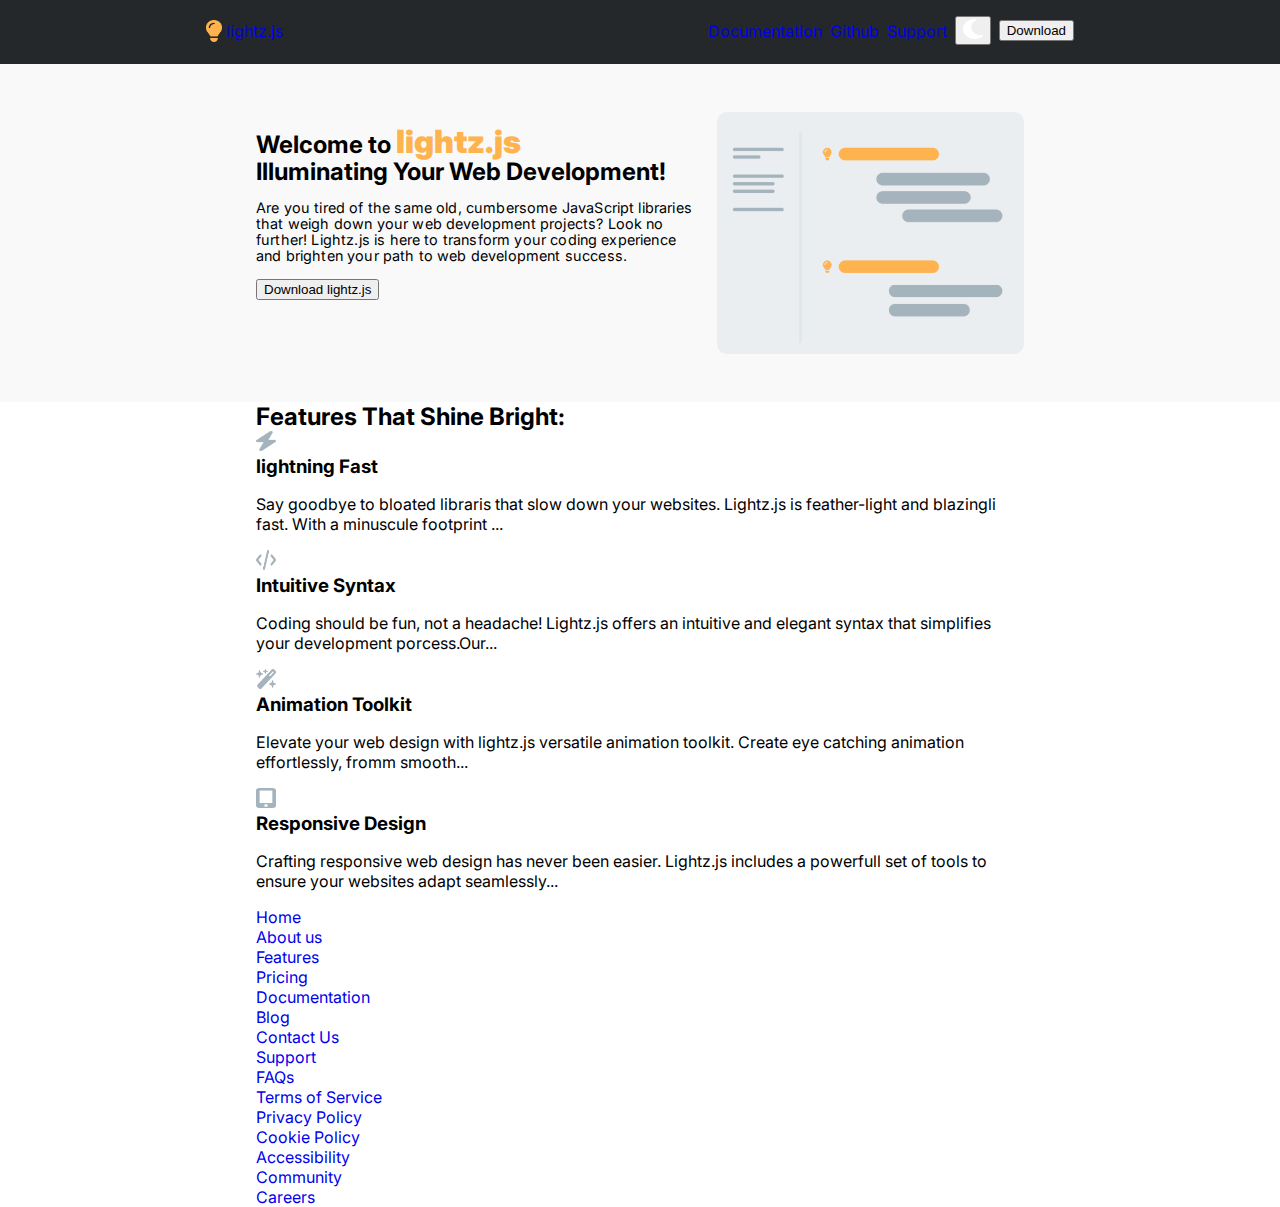
==== index.html @ 82d9f64f "css" ====
<!DOCTYPE html>
<html lang="en">
<head>
  <meta charset="UTF-8">
  <meta name="viewport" content="width=device-width, initial-scale=1.0">
  <link rel="stylesheet" href="css/style.css">
  <link rel="preconnect" href="https://fonts.googleapis.com">
  <link rel="preconnect" href="https://fonts.gstatic.com" crossorigin>
  <link href="https://fonts.googleapis.com/css2?family=Inter:wght@100..900&display=swap" rel="stylesheet">
  <title>UI with a DARK MODE</title>
</head>
<body>
  <header class="header">
    <div class="header-container">
      <div class="header-nav">
        <div class="logo">
          <img src="assets/icon-logo-orange.png" alt="logo" class="logo-img">
          <a href="#">lightz.js</a>
        </div>
        <nav class="nav">
          <ul>
            <li><a href="#">Documentation</a></li>
            <li><a href="#">Github</a></li>
            <li><a href="#">Support</a></li>  
          </ul>
          <button id="dark-theme" class="theme-btn">
            <img src="assets/icon-moon-white.png" alt="moon" class="theme-icon">
          </button>
          <button class="download-btn">Download</button>
        </nav>
      </div>
    </div>
  </header>
  <main class="main">
    <section class="hero">
      <div class="container">
        <div class="hero-section">
          <div class="hero-intro">
            <h1 class="hero-headline">Welcome to <strong class="hero-text-lightz">lightz.js</strong> <br> Illuminating Your Web Development!</h1>
            <p class="hero-pararagh">Are you tired of the same old, cumbersome JavaScript libraries that weigh down your web development projects? Look no further! Lightz.js is here to transform your coding experience and brighten your path to web development success.</p>
            <button class="hero-btn">Download lightz.js</button>
          </div>
          <img src="assets/hero-light-mode.png" alt="hero pics" class="hero-img">
        </div>
      </div>
    </section>
    <section class="features">
      <div class="container">
        <div class="features-section">
          <h2 class="features-headline">Features That Shine Bright:</h2>
          <div class="features-content">
            <div>
              <img src="assets/icon-lightning-gray.png" alt="lightning">
              <h3>lightning Fast</h3>
              <p>Say goodbye to bloated libraris that slow down your websites. Lightz.js is feather-light and blazingli fast. With a minuscule footprint ...</p>
            </div>
            <div>
              <img src="assets/icon-syntax-gray.png" alt="lightning">
              <h3>Intuitive Syntax</h3>
              <p>Coding should be fun, not a headache! Lightz.js offers an intuitive and elegant syntax that simplifies your development porcess.Our...</p>
            </div>
            <div>
              <img src="assets/icon-wand-gray.png" alt="lightning">
              <h3>Animation Toolkit</h3>
              <p>Elevate your web design with lightz.js versatile animation toolkit. Create eye catching animation effortlessly, fromm smooth...</p>
            </div>
            <div>
              <img src="assets/icon-phone-gray.png" alt="lightning">
              <h3>Responsive Design</h3>
              <p>Crafting responsive web design has never been easier. Lightz.js includes a powerfull set of tools to ensure your websites adapt seamlessly...</p>
            </div>
          </div>
        </div>
      </div>
    </section>
  </main>
  <footer class="footer">
    <div class="container">

      <ul class="footer-list">
        <li><a href="#">Home</a></li>
        <li><a href="#">About us</a></li>
        <li><a href="#">Features</a></li>
        <li><a href="#">Pricing</a></li>
        <li><a href="#">Documentation</a></li>
        <li><a href="#">Blog</a></li>
        <li><a href="#">Contact Us</a></li>
        <li><a href="#">Support</a></li>
        <li><a href="#">FAQs</a></li>
        <li><a href="#">Terms of Service</a></li>
        <li><a href="#">Privacy Policy</a></li>
        <li><a href="#">Cookie Policy</a></li>
        <li><a href="#">Accessibility</a></li>
        <li><a href="#">Community</a></li>
        <li><a href="#">Careers</a></li>
      </ul>
    </div>
  </footer>
    <script src="js/scripts.js"></script>
  </body>
  </html>
---- css/style.css ----
/* default 
///////////////////////// */
*{
  box-sizing: border-box;
}
html{
  font-family: 'Inter',sans-serif;
}
body{
  margin: 0;
}
ul {
  list-style: none;
}
h1,h2,h3,h4,ul{

  padding: 0;
  margin: 0;
}
a{
  text-decoration: none;
}
.container{
  width: 768px;
  margin: 0 auto;
}
:root{
  --primary: #FEB34F;        
  --text-primary: #505961;   
  --text-secondary: #505961; 
  --nav-bg: #24282B;         
  --hero-bg: #F9F9FA;       
  --features-bg: #E1E2E4;    
  --footer-bg: #24282B; 
}
img{
  width: 20px;
  height: 20px;
}
/* header 
/////////////////////// */
.header-container{
  width: 868px;
  margin: 0 auto;
}
.header{
  background-color: #24282B;
  height: 64px;
  width: 100%;
  padding: 16px 0;
}
.logo-img{
  width: 16px;
  height: 22px;
}

.header-nav{
  display: flex;
  justify-content: space-between;
}

.logo{
  display: flex;
  align-items: center;
  gap: 4px;
}
.nav{
  display: flex;
  align-items: center;
  gap: 8px;
}
.nav > ul {
  display: flex; 
  gap: 8px;
}


/* Main 
/////////////////////// */
.hero{
  padding: 48px;
  background-color: var(--hero-bg);

}
.hero-section{
  display: flex;
  gap: 24px;
}

.hero-intro{
  width: 60%;
  padding-top: 12px;
}
.hero-headline{
  font-size: 24px;
  line-height: 1.1;
}
.hero-text-lightz{
  font-size: 32px;
  color: var(--primary);
}
.hero-pararagh{
  line-height: 1.1;
  letter-spacing: 0.01rem;
  font-size: 0.9rem;
}
.hero-img{
  width: 40%;
  height: 100%;
  border-radius: 10px;
}
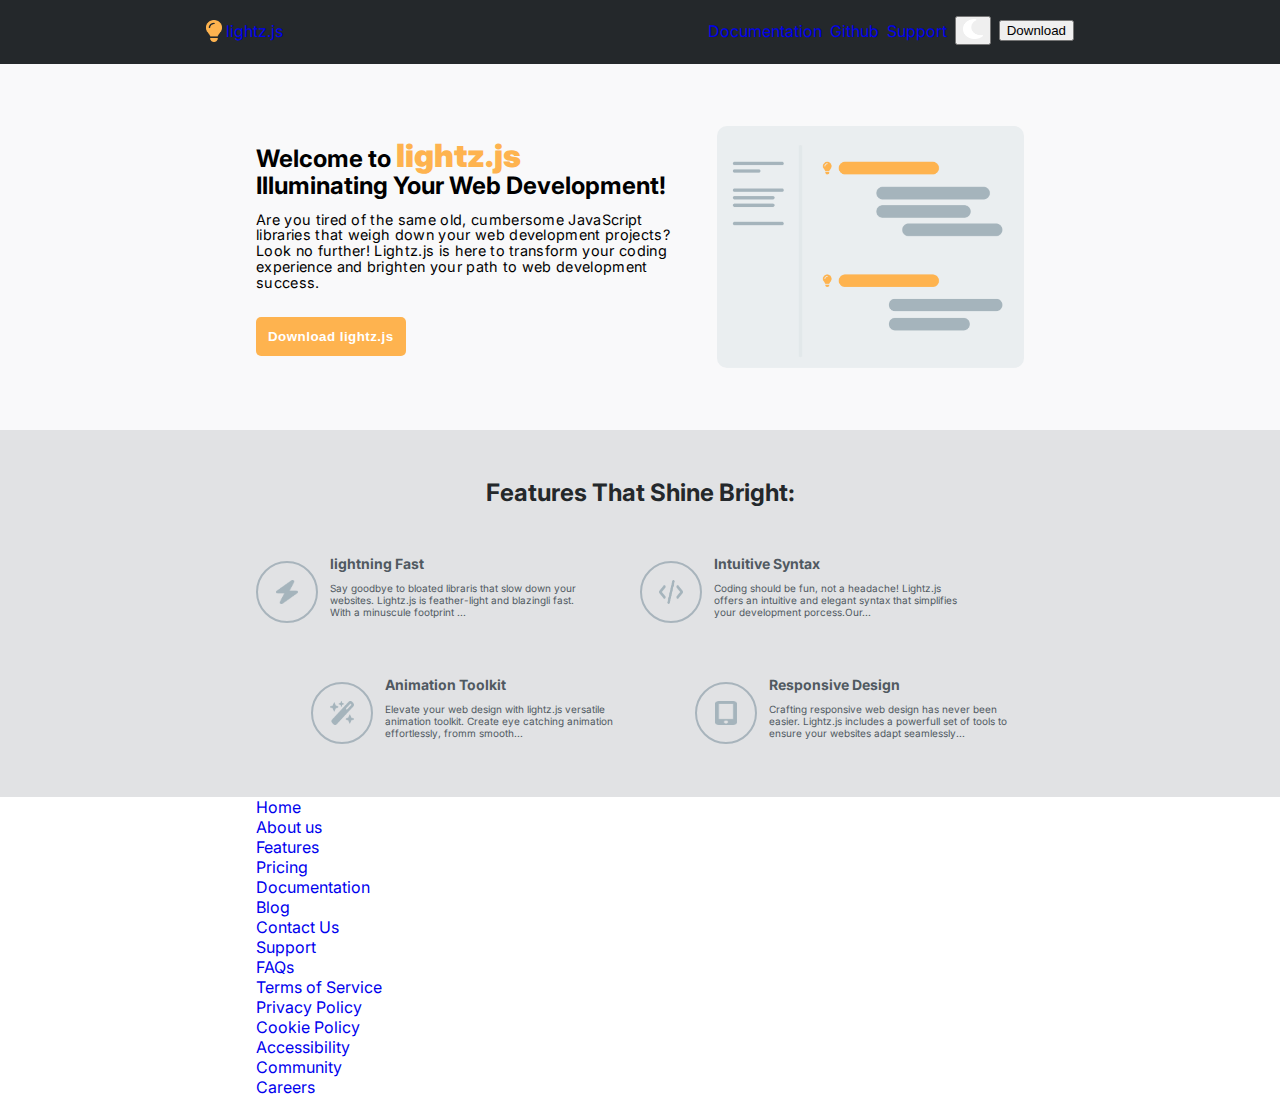
==== commit dd654aa3: "css" ====
--- a/index.html
+++ b/index.html
@@ -49,25 +49,49 @@
         <div class="features-section">
           <h2 class="features-headline">Features That Shine Bright:</h2>
           <div class="features-content">
-            <div>
-              <img src="assets/icon-lightning-gray.png" alt="lightning">
-              <h3>lightning Fast</h3>
-              <p>Say goodbye to bloated libraris that slow down your websites. Lightz.js is feather-light and blazingli fast. With a minuscule footprint ...</p>
+            <div class="features-item">
+              <div class="features-icon-div">
+
+                <img src="assets/icon-lightning-gray.png" alt="lightning" class="features-icon">
+              </div>
+              <div class="features-text-div">
+
+                <h3>lightning Fast</h3>
+                <p>Say goodbye to bloated libraris that slow down your websites. Lightz.js is feather-light and blazingli fast. With a minuscule footprint ...</p>
+              </div>
             </div>
-            <div>
-              <img src="assets/icon-syntax-gray.png" alt="lightning">
-              <h3>Intuitive Syntax</h3>
-              <p>Coding should be fun, not a headache! Lightz.js offers an intuitive and elegant syntax that simplifies your development porcess.Our...</p>
+            <div class="features-item">
+              <div class="features-icon-div">
+
+                <img src="assets/icon-syntax-gray.png" alt="lightning" class="features-icon">
+              </div>
+              <div class="features-text-div">
+
+                <h3>Intuitive Syntax</h3>
+                <p>Coding should be fun, not a headache! Lightz.js offers an intuitive and elegant syntax that simplifies your development porcess.Our...</p>
+              </div>
             </div>
-            <div>
-              <img src="assets/icon-wand-gray.png" alt="lightning">
-              <h3>Animation Toolkit</h3>
-              <p>Elevate your web design with lightz.js versatile animation toolkit. Create eye catching animation effortlessly, fromm smooth...</p>
+            <div class="features-item">
+              <div class="features-icon-div">
+
+                <img src="assets/icon-wand-gray.png" alt="lightning" class="features-icon">
+              </div>
+              <div class="features-text-div">
+
+                <h3>Animation Toolkit</h3>
+                <p>Elevate your web design with lightz.js versatile animation toolkit. Create eye catching animation effortlessly, fromm smooth...</p>
+              </div>
             </div>
-            <div>
-              <img src="assets/icon-phone-gray.png" alt="lightning">
-              <h3>Responsive Design</h3>
-              <p>Crafting responsive web design has never been easier. Lightz.js includes a powerfull set of tools to ensure your websites adapt seamlessly...</p>
+            <div class="features-item">
+              <div class="features-icon-div">
+
+                <img src="assets/icon-phone-gray.png" alt="lightning" class="features-icon">
+              </div>
+              <div class="features-text-div">
+
+                <h3>Responsive Design</h3>
+                <p>Crafting responsive web design has never been easier. Lightz.js includes a powerfull set of tools to ensure your websites adapt seamlessly...</p>
+              </div>
             </div>
           </div>
         </div>
--- a/css/style.css
+++ b/css/style.css
@@ -75,10 +75,10 @@
 }
 
 
-/* Main 
+/* Main.hero section
 /////////////////////// */
 .hero{
-  padding: 48px;
+  padding: 62px;
   background-color: var(--hero-bg);
 
 }
@@ -101,11 +101,96 @@
 }
 .hero-pararagh{
   line-height: 1.1;
-  letter-spacing: 0.01rem;
+  letter-spacing: 0.02rem;
   font-size: 0.9rem;
+  margin-top: 12px;
+  font-weight: 400;
 }
 .hero-img{
   width: 40%;
   height: 100%;
   border-radius: 10px;
 }
+.hero-btn{
+  padding: 12px;
+  color: #FFFFFF;
+  background-color: var(--primary);
+  border: none;
+  border-radius: 5px;
+  margin-top: 12px;
+  transition: 0.3s;
+  font-weight: bold;
+  letter-spacing: 0.03rem;
+}
+.hero-btn:hover{
+  background-color: #f9a940;
+}
+
+/* Main.features section
+/////////////////////// */
+
+.features{
+  background-color: var(--features-bg);
+  padding-top: 48px;
+  padding-bottom: 48px;
+  text-align: center;
+}
+.features-headline{
+  text-align: center;
+  color: #24282B;
+  margin-bottom: 48px;
+  font-size: 24px;
+}
+.features-content{
+  display: grid;
+  grid-template-columns: 0.2fr 1fr 0.2fr 0.2fr 1fr 0.2fr;
+  grid-template-rows: 1fr 1fr;
+  row-gap: 48px;
+  
+}
+.features-content > div:first-child{
+  grid-area: 1 / 1 / 2 / 3;
+}
+.features-content > div:nth-child(2){
+  grid-area: 1 / 4 / 2 / 6;
+}
+.features-content > div:nth-child(3){
+  grid-area: 2 / 2 / 2 / 4;
+}
+.features-content > div:last-child{
+  grid-area: 2 / 5 / 2 / 7;
+}
+.features-item{
+  display: flex;
+  align-items: center;
+  gap: 12px;
+}
+.features-icon{
+  width: 24px;
+  height: 24px;
+  /* border: 2px solid #a8b4bc;
+  padding: 8px;
+  border-radius: 100px;   */
+}
+.features-icon-div{
+  width: 62px;
+  height: 62px;
+  display: flex;
+  justify-content: center;
+  align-items: center;
+  padding: 18px;
+  border: 2px solid #a8b4bc;
+  background-color: var(--features-bg);
+  border-radius: 100%;
+}
+.features-text-div{
+  text-align: left;
+}
+.features-text-div h3{
+  font-size: 14px;
+  color: var(--text-primary);
+}
+.features-text-div p{
+  font-size: 10px;
+  color: var(--text-secondary);
+}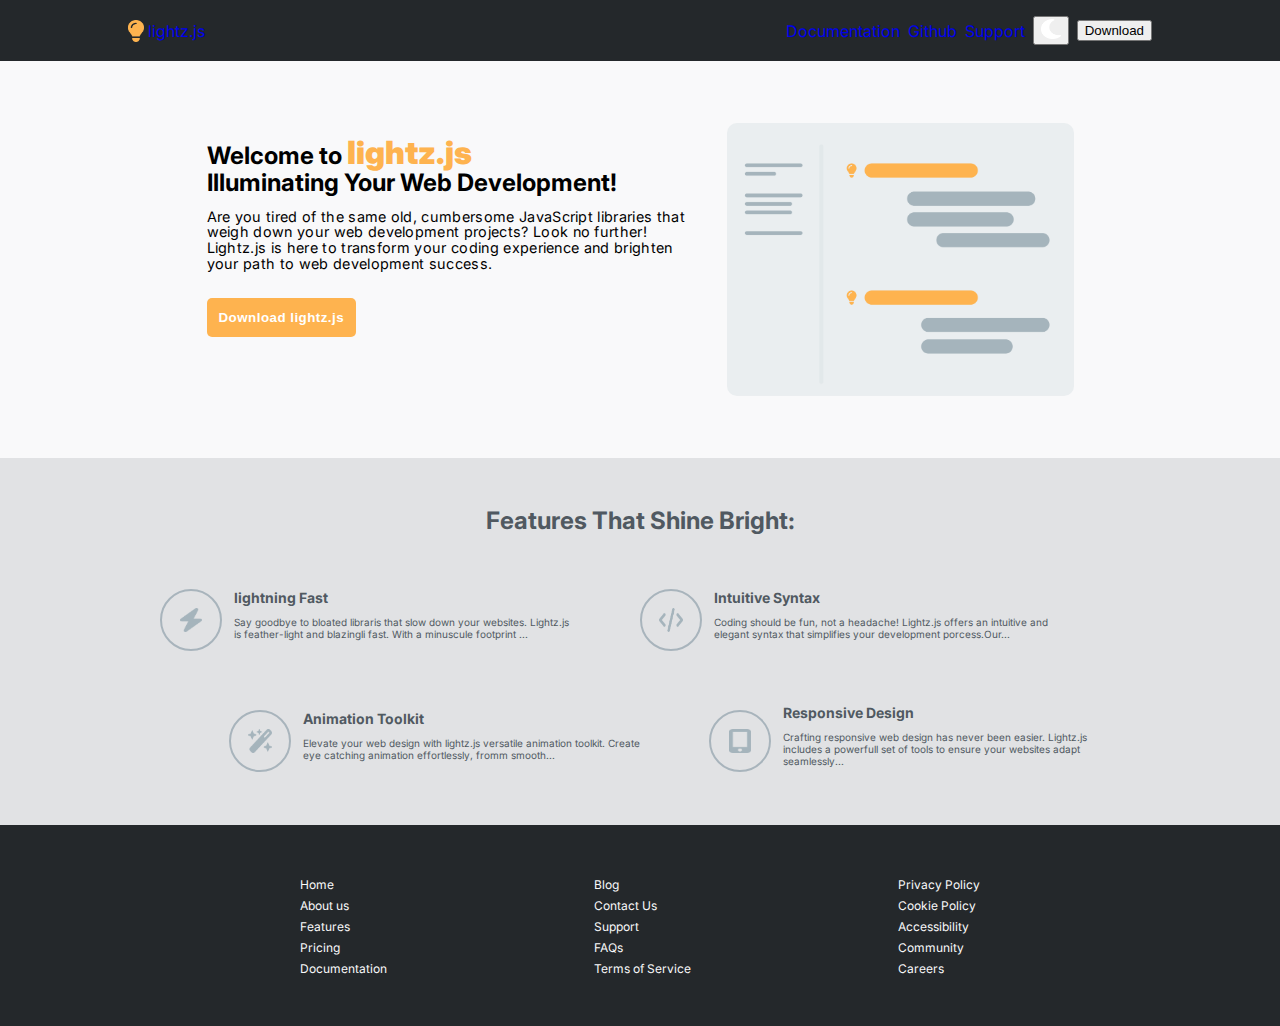
==== commit bd8abd2d: "css fixed" ====
--- a/index.html
+++ b/index.html
@@ -31,7 +31,7 @@
       </div>
     </div>
   </header>
-  <main class="main">
+  
     <section class="hero">
       <div class="container">
         <div class="hero-section">
@@ -97,27 +97,33 @@
         </div>
       </div>
     </section>
-  </main>
+  
   <footer class="footer">
     <div class="container">
+      <div class="footer-content">
 
-      <ul class="footer-list">
-        <li><a href="#">Home</a></li>
-        <li><a href="#">About us</a></li>
-        <li><a href="#">Features</a></li>
-        <li><a href="#">Pricing</a></li>
-        <li><a href="#">Documentation</a></li>
-        <li><a href="#">Blog</a></li>
-        <li><a href="#">Contact Us</a></li>
-        <li><a href="#">Support</a></li>
-        <li><a href="#">FAQs</a></li>
-        <li><a href="#">Terms of Service</a></li>
-        <li><a href="#">Privacy Policy</a></li>
-        <li><a href="#">Cookie Policy</a></li>
-        <li><a href="#">Accessibility</a></li>
-        <li><a href="#">Community</a></li>
-        <li><a href="#">Careers</a></li>
-      </ul>
+        <ul class="footer-col1">
+          <li><a href="#">Home</a></li>
+          <li><a href="#">About us</a></li>
+          <li><a href="#">Features</a></li>
+          <li><a href="#">Pricing</a></li>
+          <li><a href="#">Documentation</a></li>
+        </ul>
+        <ul class="footer-col2">
+          <li><a href="#">Blog</a></li>
+          <li><a href="#">Contact Us</a></li>
+          <li><a href="#">Support</a></li>
+          <li><a href="#">FAQs</a></li>
+          <li><a href="#">Terms of Service</a></li>
+        </ul>
+        <ul class="footer-col3">
+          <li><a href="#">Privacy Policy</a></li>
+          <li><a href="#">Cookie Policy</a></li>
+          <li><a href="#">Accessibility</a></li>
+          <li><a href="#">Community</a></li>
+          <li><a href="#">Careers</a></li>
+        </ul>
+      </div>
     </div>
   </footer>
     <script src="js/scripts.js"></script>
--- a/css/style.css
+++ b/css/style.css
@@ -8,7 +8,13 @@
 }
 body{
   margin: 0;
-}
+  display: flex;
+  flex-direction: column;
+  justify-content: space-between;
+  align-items: stretch;
+  height: 100vh;
+}
+
 ul {
   list-style: none;
 }
@@ -21,7 +27,7 @@
   text-decoration: none;
 }
 .container{
-  width: 768px;
+  width: 75%;
   margin: 0 auto;
 }
 :root{
@@ -40,11 +46,11 @@
 /* header 
 /////////////////////// */
 .header-container{
-  width: 868px;
+  width: 80%;
   margin: 0 auto;
 }
 .header{
-  background-color: #24282B;
+  background-color: var(--nav-bg);
   height: 64px;
   width: 100%;
   padding: 16px 0;
@@ -80,6 +86,7 @@
 .hero{
   padding: 62px;
   background-color: var(--hero-bg);
+  height: 50%;
 
 }
 .hero-section{
@@ -134,10 +141,11 @@
   padding-top: 48px;
   padding-bottom: 48px;
   text-align: center;
+  height: 50%;
 }
 .features-headline{
   text-align: center;
-  color: #24282B;
+  color: var(--text-primary);
   margin-bottom: 48px;
   font-size: 24px;
 }
@@ -192,5 +200,26 @@
 }
 .features-text-div p{
   font-size: 10px;
-  color: var(--text-secondary);
+  color: var(--text-secondary  );
+}
+
+/* footer
+/////////////////////// */
+.footer{
+  background-color: var(--footer-bg);
+  padding: 48px;
+  /* position:fixed;
+  width: 100%;
+  bottom: 0; */
+}
+.footer-content{
+  display: flex;
+  justify-content: space-around;
+  align-content: center;
+  
+}
+.footer-content > ul > li > a{
+  color: #F9F9FA;
+  font-size: 12px;
+  line-height: 1.5;
 }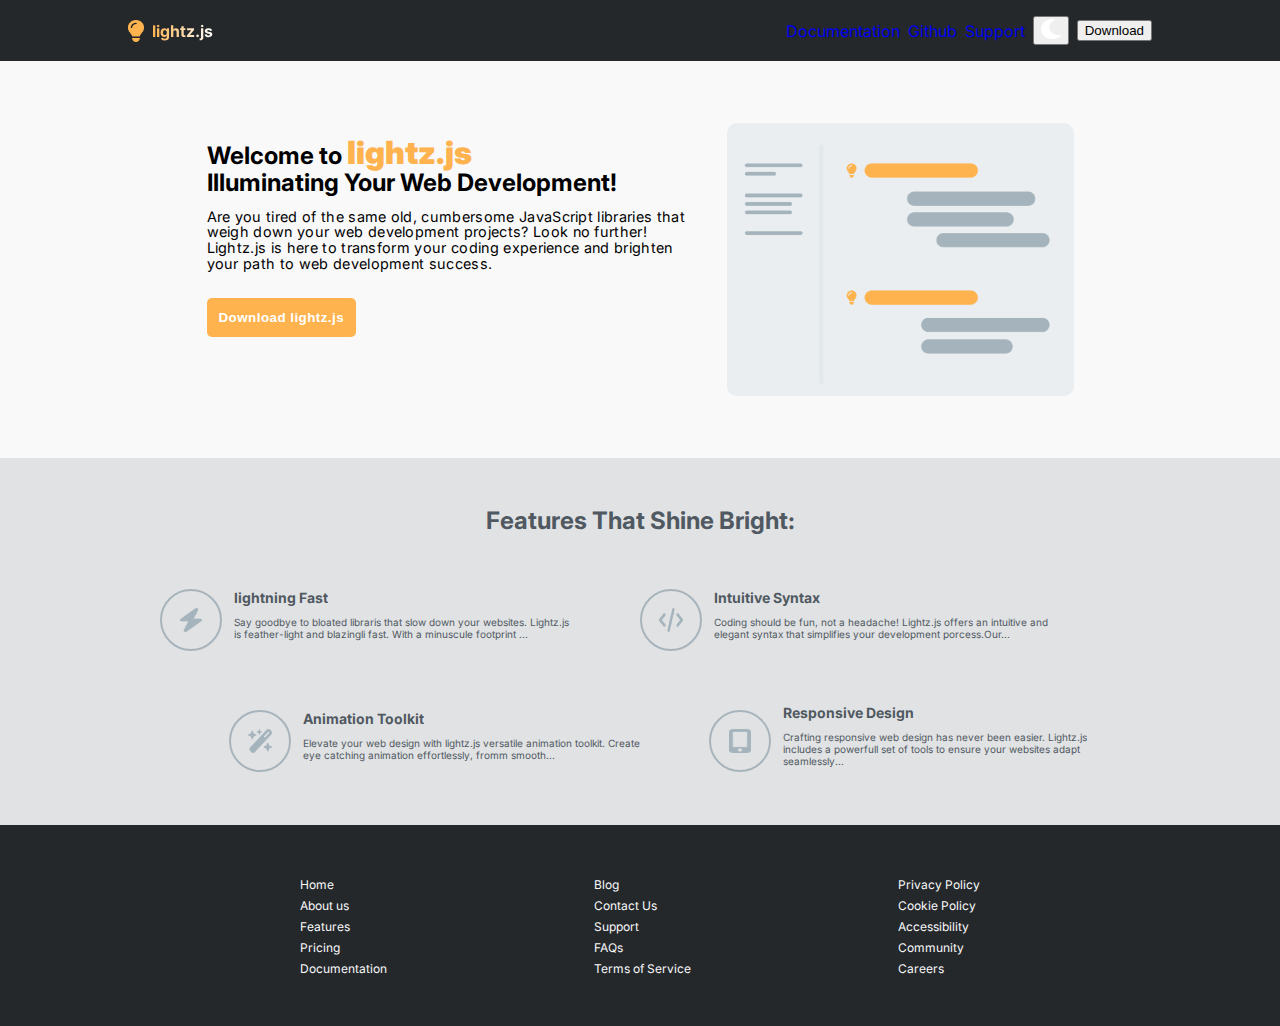
==== commit 702b92d1: "css" ====
--- a/index.html
+++ b/index.html
@@ -15,7 +15,7 @@
       <div class="header-nav">
         <div class="logo">
           <img src="assets/icon-logo-orange.png" alt="logo" class="logo-img">
-          <a href="#">lightz.js</a>
+          <a href="#"><strong class="logo-text">lightz.js</strong></a>
         </div>
         <nav class="nav">
           <ul>
--- a/css/style.css
+++ b/css/style.css
@@ -68,7 +68,12 @@
 .logo{
   display: flex;
   align-items: center;
-  gap: 4px;
+  gap: 8px;
+}
+.logo-text{
+  background: linear-gradient(to left,#FFFFFF,var(--primary));
+  background-clip: text;
+  color: transparent;
 }
 .nav{
   display: flex;
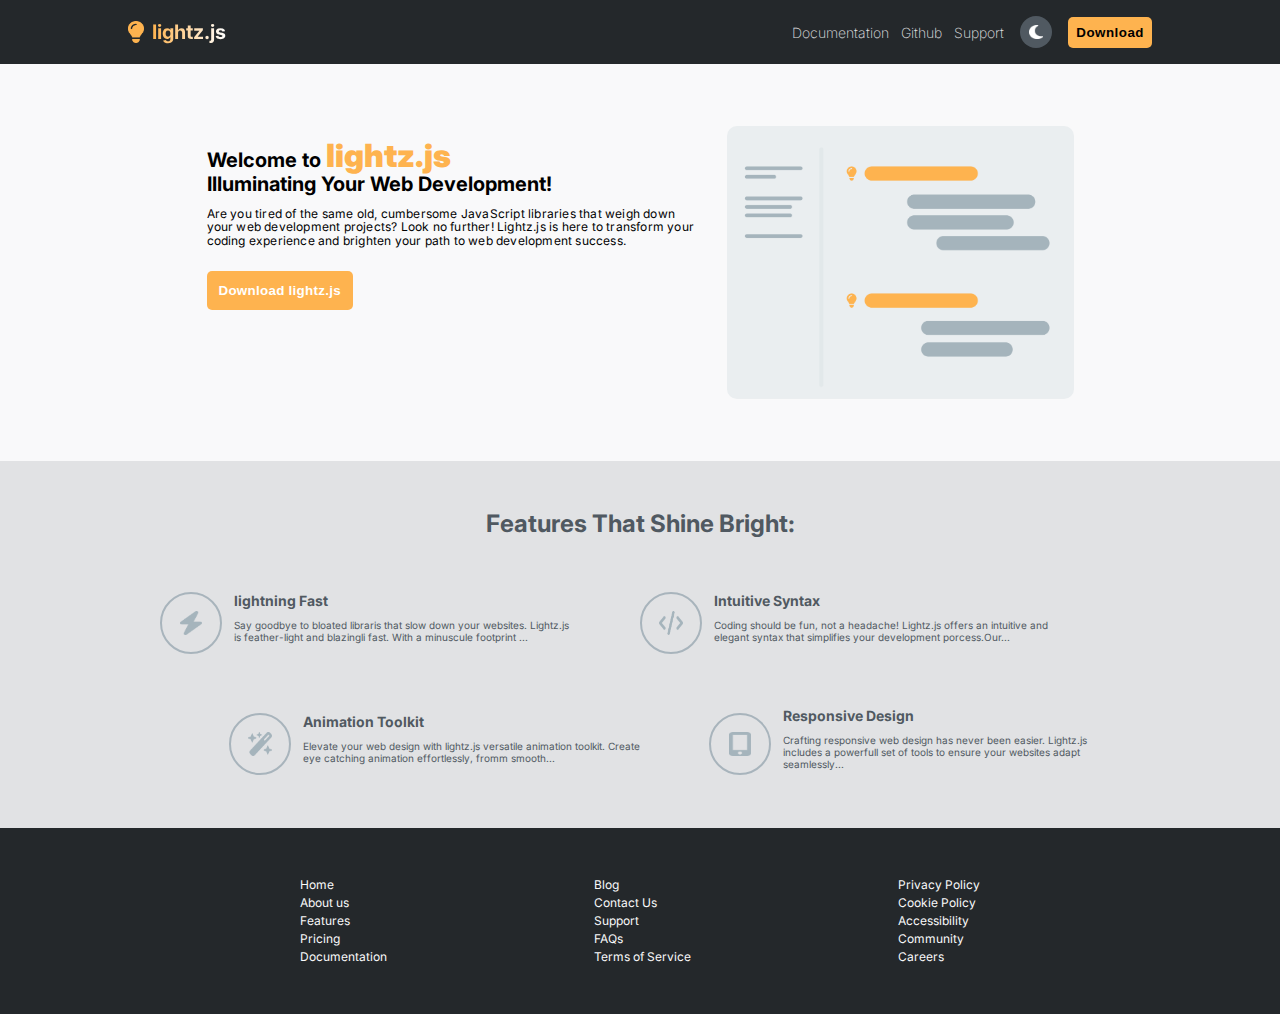
==== commit 2b817c43: "update" ====
--- a/index.html
+++ b/index.html
@@ -24,7 +24,7 @@
             <li><a href="#">Support</a></li>  
           </ul>
           <button id="dark-theme" class="theme-btn">
-            <img src="assets/icon-moon-white.png" alt="moon" class="theme-icon">
+            <img src="assets/icon-moon-white.png" alt="moon" class="theme-icon" id="theme-icon">
           </button>
           <button class="download-btn">Download</button>
         </nav>
--- a/css/style.css
+++ b/css/style.css
@@ -5,6 +5,7 @@
 }
 html{
   font-family: 'Inter',sans-serif;
+  font-size: 62.5%;
 }
 body{
   margin: 0;
@@ -40,8 +41,8 @@
   --footer-bg: #24282B; 
 }
 img{
-  width: 20px;
-  height: 20px;
+  width: 2rem;
+  height: 2rem;
 }
 /* header 
 /////////////////////// */
@@ -51,13 +52,13 @@
 }
 .header{
   background-color: var(--nav-bg);
-  height: 64px;
+  height: 6.4rem;
   width: 100%;
-  padding: 16px 0;
+  padding: 1.6rem 0;
 }
 .logo-img{
-  width: 16px;
-  height: 22px;
+  width: 1.6rem;
+  height: 2.2rem;
 }
 
 .header-nav{
@@ -68,9 +69,10 @@
 .logo{
   display: flex;
   align-items: center;
-  gap: 8px;
+  gap: 0.8rem;
 }
 .logo-text{
+  font-size: 2rem;
   background: linear-gradient(to left,#FFFFFF,var(--primary));
   background-clip: text;
   color: transparent;
@@ -78,58 +80,92 @@
 .nav{
   display: flex;
   align-items: center;
-  gap: 8px;
+  gap: 1.6rem;
 }
 .nav > ul {
   display: flex; 
-  gap: 8px;
-}
-
-
+  gap: 1.2rem;
+}
+.nav > ul > li > a{
+  color: #E1E2E4;
+  font-size: 1.4rem;
+  font-weight: 200;
+}
+.theme-btn{
+  width: 3.2rem;
+  height: 3.2rem;
+  border-radius: 100px;
+  display: flex;
+  align-items: center;
+  justify-content: center;
+  background-color: #505961;
+  border: none;
+  padding: 0.2rem;
+  transition: 0.3s;
+}
+.theme-btn:hover{
+  background-color: #313436;
+}
+.theme-icon{
+  width: 1.4rem;
+  height:1.4rem;
+}
+.download-btn{
+  padding: 0.8rem;
+  background-color: var(--primary);
+  font-weight: 700;
+  letter-spacing: 0.05rem;
+  border: none;
+  border-radius: 0.5rem;
+  transition: 0.3s;
+}
+.download-btn:hover{
+  background-color: #f9a940;
+}
 /* Main.hero section
 /////////////////////// */
 .hero{
-  padding: 62px;
+  padding: 6.2rem;
   background-color: var(--hero-bg);
   height: 50%;
 
 }
 .hero-section{
   display: flex;
-  gap: 24px;
+  gap: 2.4rem;
 }
 
 .hero-intro{
   width: 60%;
-  padding-top: 12px;
+  padding-top: 1.2rem;
 }
 .hero-headline{
-  font-size: 24px;
+  font-size: 2rem;
   line-height: 1.1;
 }
 .hero-text-lightz{
-  font-size: 32px;
+  font-size: 3.2rem;
   color: var(--primary);
 }
 .hero-pararagh{
   line-height: 1.1;
   letter-spacing: 0.02rem;
-  font-size: 0.9rem;
-  margin-top: 12px;
+  font-size: 1.2rem;
+  margin-top: 1.2rem;
   font-weight: 400;
 }
 .hero-img{
   width: 40%;
   height: 100%;
-  border-radius: 10px;
+  border-radius: 1rem;
 }
 .hero-btn{
-  padding: 12px;
+  padding: 1.2rem;
   color: #FFFFFF;
   background-color: var(--primary);
   border: none;
-  border-radius: 5px;
-  margin-top: 12px;
+  border-radius: 0.5rem;
+  margin-top: 1.2rem;
   transition: 0.3s;
   font-weight: bold;
   letter-spacing: 0.03rem;
@@ -143,23 +179,22 @@
 
 .features{
   background-color: var(--features-bg);
-  padding-top: 48px;
-  padding-bottom: 48px;
+  padding-top: 4.8rem;
+  padding-bottom: 4.8rem;
   text-align: center;
   height: 50%;
 }
 .features-headline{
   text-align: center;
   color: var(--text-primary);
-  margin-bottom: 48px;
-  font-size: 24px;
+  margin-bottom: 4.8rem;
+  font-size: 2.4rem;
 }
 .features-content{
   display: grid;
   grid-template-columns: 0.2fr 1fr 0.2fr 0.2fr 1fr 0.2fr;
   grid-template-rows: 1fr 1fr;
-  row-gap: 48px;
-  
+  row-gap: 4.8rem; 
 }
 .features-content > div:first-child{
   grid-area: 1 / 1 / 2 / 3;
@@ -176,23 +211,23 @@
 .features-item{
   display: flex;
   align-items: center;
-  gap: 12px;
+  gap: 1.2rem;
 }
 .features-icon{
-  width: 24px;
-  height: 24px;
+  width: 2.4rem;
+  height: 2.4rem;
   /* border: 2px solid #a8b4bc;
   padding: 8px;
   border-radius: 100px;   */
 }
 .features-icon-div{
-  width: 62px;
-  height: 62px;
+  width: 6.2rem;
+  height: 6.2rem;
   display: flex;
   justify-content: center;
   align-items: center;
-  padding: 18px;
-  border: 2px solid #a8b4bc;
+  padding: 1.8rem;
+  border: 0.2rem solid #a8b4bc;
   background-color: var(--features-bg);
   border-radius: 100%;
 }
@@ -200,11 +235,11 @@
   text-align: left;
 }
 .features-text-div h3{
-  font-size: 14px;
+  font-size: 1.4rem;
   color: var(--text-primary);
 }
 .features-text-div p{
-  font-size: 10px;
+  font-size: 1rem;
   color: var(--text-secondary  );
 }
 
@@ -212,7 +247,7 @@
 /////////////////////// */
 .footer{
   background-color: var(--footer-bg);
-  padding: 48px;
+  padding: 4.8rem;
   /* position:fixed;
   width: 100%;
   bottom: 0; */
@@ -225,6 +260,6 @@
 }
 .footer-content > ul > li > a{
   color: #F9F9FA;
-  font-size: 12px;
+  font-size: 1.2rem;
   line-height: 1.5;
 }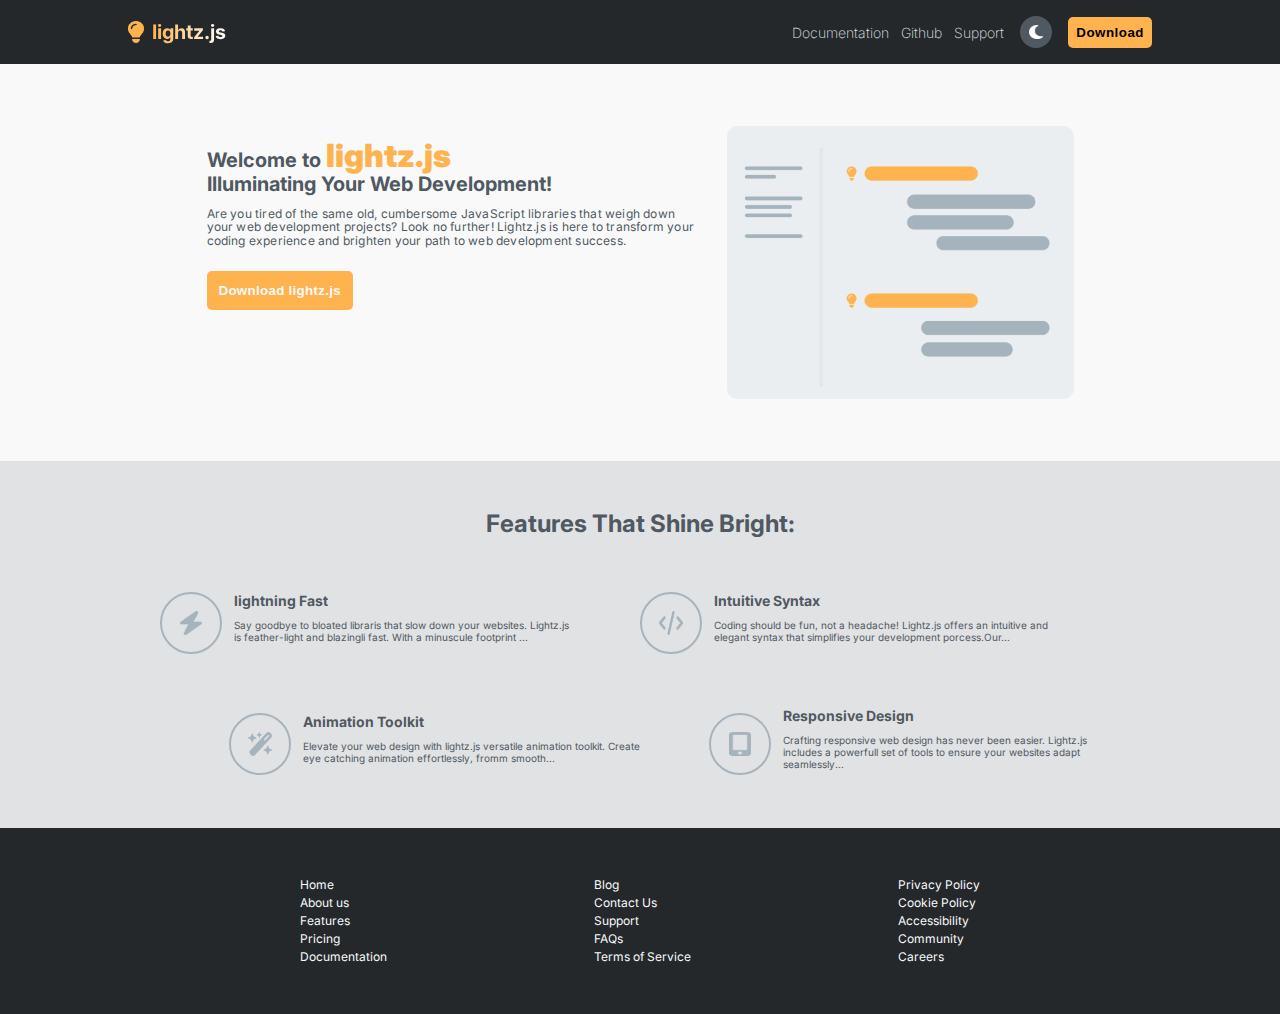
==== commit cd78b027: "js" ====
--- a/index.html
+++ b/index.html
@@ -14,7 +14,7 @@
     <div class="header-container">
       <div class="header-nav">
         <div class="logo">
-          <img src="assets/icon-logo-orange.png" alt="logo" class="logo-img">
+          <img src="assets/icon-logo-orange.png" alt="logo" class="logo-img" >
           <a href="#"><strong class="logo-text">lightz.js</strong></a>
         </div>
         <nav class="nav">
@@ -23,8 +23,8 @@
             <li><a href="#">Github</a></li>
             <li><a href="#">Support</a></li>  
           </ul>
-          <button id="dark-theme" class="theme-btn">
-            <img src="assets/icon-moon-white.png" alt="moon" class="theme-icon" id="theme-icon">
+          <button id="dark-theme" class="theme-btn light" type="button">
+            <img src="assets/icon-moon-white.png" alt="moon" class="theme-icon light" id="theme-icon">
           </button>
           <button class="download-btn">Download</button>
         </nav>
@@ -40,7 +40,7 @@
             <p class="hero-pararagh">Are you tired of the same old, cumbersome JavaScript libraries that weigh down your web development projects? Look no further! Lightz.js is here to transform your coding experience and brighten your path to web development success.</p>
             <button class="hero-btn">Download lightz.js</button>
           </div>
-          <img src="assets/hero-light-mode.png" alt="hero pics" class="hero-img">
+          <img src="assets/hero-light-mode.png" alt="hero pics" class="hero-img" id="hero-img">
         </div>
       </div>
     </section>
--- a/css/style.css
+++ b/css/style.css
@@ -38,11 +38,29 @@
   --nav-bg: #24282B;         
   --hero-bg: #F9F9FA;       
   --features-bg: #E1E2E4;    
-  --footer-bg: #24282B; 
+  --footer-bg: #24282B;
+  
+}
+.dark-mode{
+ --primary: #FEB34F;     
+ --text-primary: #FFFFFF;  
+ --text-secondary: #A5B4BC;
+ --nav-bg: #24282B;        
+ --hero-bg: #343A3D;       
+ --features-bg: #3D4346;   
+ --footer-bg: #24282B; 
 }
 img{
   width: 2rem;
   height: 2rem;
+}
+.ombre-text{
+  background: linear-gradient(to left,white,var(--primary));
+  background-clip: text;
+}
+.light-icon{
+  src: "assets/icon-sun-white.png";
+  alt: "sun";
 }
 /* header 
 /////////////////////// */
@@ -142,6 +160,7 @@
 .hero-headline{
   font-size: 2rem;
   line-height: 1.1;
+  color: var(--text-primary);
 }
 .hero-text-lightz{
   font-size: 3.2rem;
@@ -153,6 +172,7 @@
   font-size: 1.2rem;
   margin-top: 1.2rem;
   font-weight: 400;
+  color: var(--text-secondary);
 }
 .hero-img{
   width: 40%;
@@ -161,7 +181,7 @@
 }
 .hero-btn{
   padding: 1.2rem;
-  color: #FFFFFF;
+  color: var(--hero-bg);
   background-color: var(--primary);
   border: none;
   border-radius: 0.5rem;
@@ -230,6 +250,7 @@
   border: 0.2rem solid #a8b4bc;
   background-color: var(--features-bg);
   border-radius: 100%;
+  
 }
 .features-text-div{
   text-align: left;
